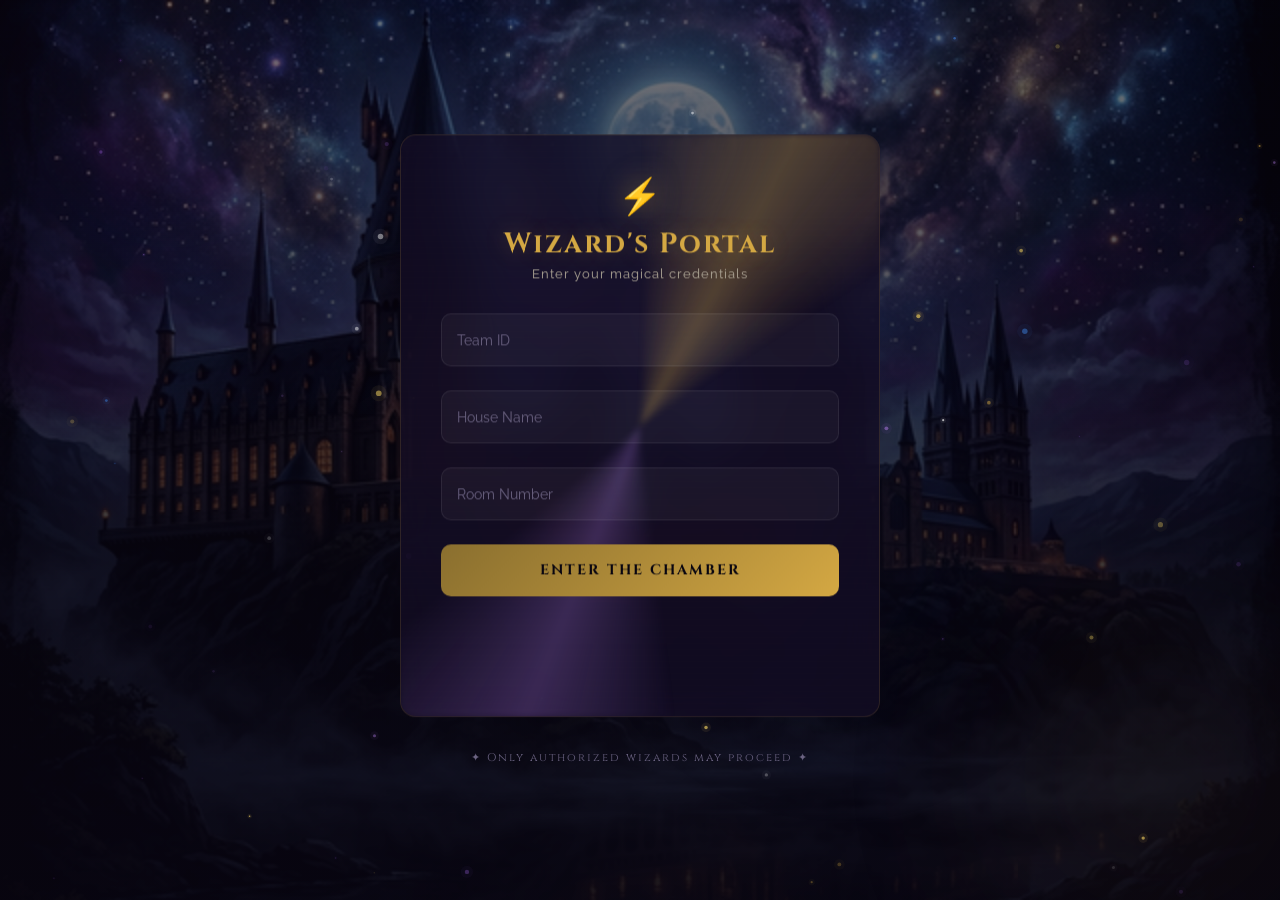
==== dashboard.html @ 4e345c1c "initial" ====
<!DOCTYPE html>
<html lang="en">
<head>
    <meta charset="UTF-8">
    <meta name="viewport" content="width=device-width, initial-scale=1.0, viewport-fit=cover">
    <meta name="description" content="The Wizard's Chamber — your magical dashboard awaits.">
    <title>⚡ Wizard's Chamber — Dashboard</title>
    <link rel="preconnect" href="https://fonts.googleapis.com">
    <link rel="preconnect" href="https://fonts.gstatic.com" crossorigin>
    <link href="https://fonts.googleapis.com/css2?family=Cinzel:wght@400;600;700;900&family=Raleway:wght@300;400;500;600&display=swap" rel="stylesheet">
    <link rel="stylesheet" href="styles.css">
</head>
<body class="dashboard-page">

    <!-- Page Transition (starts active) -->
    <div class="page-transition active" id="pageTransition">
        <div class="rune-spinner">
            <svg viewBox="0 0 100 100" class="rune-svg">
                <circle cx="50" cy="50" r="45" class="rune-circle rune-outer"/>
                <circle cx="50" cy="50" r="32" class="rune-circle rune-inner"/>
                <polygon points="50,10 90,75 10,75" class="rune-triangle"/>
                <circle cx="50" cy="50" r="6" class="rune-center"/>
            </svg>
            <p class="loading-text">Opening the Chamber…</p>
        </div>
    </div>

    <!-- Background -->
    <div class="page-bg">
        <div class="page-bg__img" role="img" aria-label="Magical wizard chamber"></div>
        <div class="page-bg__overlay"></div>
    </div>

    <!-- Particles -->
    <canvas id="particleCanvas"></canvas>

    <!-- Mist -->
    <div class="magical-bg">
        <div class="mist mist-1"></div>
        <div class="mist mist-2"></div>
        <div class="mist mist-3"></div>
    </div>

    <!-- Floating Candles -->
    <div class="candles-container" id="candlesContainer">
        <div class="candle candle-1"><div class="flame"></div><div class="candle-body"></div></div>
        <div class="candle candle-2"><div class="flame"></div><div class="candle-body"></div></div>
        <div class="candle candle-3"><div class="flame"></div><div class="candle-body"></div></div>
        <div class="candle candle-4"><div class="flame"></div><div class="candle-body"></div></div>
        <div class="candle candle-5"><div class="flame"></div><div class="candle-body"></div></div>
        <div class="candle candle-6"><div class="flame"></div><div class="candle-body"></div></div>
        <div class="candle candle-7"><div class="flame"></div><div class="candle-body"></div></div>
    </div>

    <!-- Dashboard Card -->
    <main class="dashboard-container">
        <div class="magic-card dashboard-card" id="dashboardCard">
            <div class="card-glow"></div>

            <div class="dashboard-header">
                <div class="emblem">⚡</div>
                <h1 class="dashboard-title">Welcome, Wizard.<br>
                    <span class="highlight">Your chamber has been unlocked.</span>
                </h1>
                <div class="title-underline"></div>
                <div class="house-badge" id="houseBadge"></div>
            </div>

            <!-- Info Cards -->
            <div class="info-grid">
                <div class="info-card" id="infoTeamId">
                    <div class="info-icon">🏷️</div>
                    <div class="info-label">Team ID</div>
                    <div class="info-value" id="displayTeamId">—</div>
                </div>
                <div class="info-card" id="infoHouseName">
                    <div class="info-icon">🏰</div>
                    <div class="info-label">House</div>
                    <div class="info-value" id="displayHouseName">—</div>
                </div>
                <div class="info-card" id="infoRoomNumber">
                    <div class="info-icon">🚪</div>
                    <div class="info-label">Room</div>
                    <div class="info-value" id="displayRoomNumber">—</div>
                </div>
            </div>

            <!-- Quote -->
            <div class="magical-quote">
                <p>"It does not do to dwell on dreams and forget to live."</p>
                <span class="quote-author">— Albus Dumbledore</span>
            </div>

            <!-- Sign Out -->
            <button class="magic-btn magic-btn--purple" id="signoutBtn">
                <span class="btn-text">Sign Out</span>
                <span class="btn-magic">
                    <span class="spark s1"></span>
                    <span class="spark s2"></span>
                    <span class="spark s3"></span>
                    <span class="spark s4"></span>
                </span>
            </button>
        </div>
    </main>

    <script src="https://cdnjs.cloudflare.com/ajax/libs/gsap/3.12.5/gsap.min.js"></script>
    <script src="script.js"></script>
</body>
</html>
---- styles.css ----
/* ============================================
   WIZARD'S PORTAL — Mobile-First Magical Theme
   ============================================ */

/* --- Custom Properties --- */
:root {
    /* Core palette */
    --bg-dark: #080510;
    --bg-card: rgba(20, 14, 36, 0.78);
    --bg-parchment: rgba(42, 32, 55, 0.7);

    /* Gold & warm */
    --gold: #d4a843;
    --gold-bright: #f0d060;
    --gold-dim: #8a6f2f;
    --amber: #c48820;

    /* Magic purples */
    --purple: #6e44a0;
    --purple-bright: #9b6dcc;
    --purple-dim: #3a2260;
    --purple-deep: #1a0e30;

    /* House colours */
    --gryffindor: #ae0001;
    --slytherin: #1a6b3c;
    --ravenclaw: #0e1a40;
    --hufflepuff: #ecb939;

    /* Text */
    --text-primary: #ece4d4;
    --text-secondary: #b0a898;
    --text-muted: #6a6280;

    /* Utility */
    --error-red: #d94040;
    --error-bg: rgba(217, 64, 64, 0.14);
    --glow-gold: 0 0 18px rgba(212, 168, 67, 0.45), 0 0 50px rgba(212, 168, 67, 0.12);
    --glow-purple: 0 0 18px rgba(110, 68, 160, 0.45), 0 0 50px rgba(110, 68, 160, 0.12);

    /* Typography */
    --font-display: 'Cinzel', serif;
    --font-body: 'Raleway', sans-serif;

    /* Spacing (mobile base) */
    --sp-xs: 0.25rem;
    --sp-sm: 0.5rem;
    --sp-md: 1rem;
    --sp-lg: 1.5rem;
    --sp-xl: 2rem;
    --sp-2xl: 2.5rem;

    --radius: 16px;
    --radius-sm: 10px;
}

/* --- Reset --- */
*, *::before, *::after { margin: 0; padding: 0; box-sizing: border-box; }
html { font-size: 16px; scroll-behavior: smooth; -webkit-text-size-adjust: 100%; }
body {
    font-family: var(--font-body);
    background: var(--bg-dark);
    color: var(--text-primary);
    min-height: 100dvh;
    overflow-x: hidden;
    -webkit-font-smoothing: antialiased;
}
img { max-width: 100%; height: auto; display: block; }

/* ============================================
   PAGE BACKGROUND (image + overlay)
   ============================================ */
.page-bg {
    position: fixed;
    inset: 0;
    z-index: 0;
}
.page-bg__img {
    position: absolute;
    inset: 0;
    background-size: cover;
    background-position: center 30%;
    background-repeat: no-repeat;
    will-change: transform;
}
.login-page .page-bg__img {
    background-image: url('images/hogwarts-bg.png');
}
.dashboard-page .page-bg__img {
    background-image: url('images/chamber-bg.png');
}
.page-bg__overlay {
    position: absolute;
    inset: 0;
    background: linear-gradient(
        180deg,
        rgba(8, 5, 16, 0.55) 0%,
        rgba(8, 5, 16, 0.75) 50%,
        rgba(8, 5, 16, 0.92) 100%
    );
}

/* ============================================
   PAGE TRANSITION / LOADING RUNE
   ============================================ */
.page-transition {
    position: fixed;
    inset: 0;
    z-index: 9999;
    background: var(--bg-dark);
    display: flex;
    align-items: center;
    justify-content: center;
    opacity: 0;
    pointer-events: none;
    transition: opacity 0.45s ease;
}
.page-transition.active {
    opacity: 1;
    pointer-events: all;
}
.rune-spinner {
    display: flex;
    flex-direction: column;
    align-items: center;
    gap: var(--sp-lg);
}
.rune-svg {
    width: 70px;
    height: 70px;
    animation: spin 3s linear infinite;
}
.rune-circle { fill: none; stroke: var(--gold); stroke-width: 1.5; }
.rune-outer { stroke-dasharray: 10 5; animation: spin 4s linear infinite reverse; }
.rune-inner { stroke-dasharray: 6 8; animation: spin 2.5s linear infinite; }
.rune-triangle { fill: none; stroke: var(--purple-bright); stroke-width: 1.5; opacity: 0.7; }
.rune-center { fill: var(--gold-bright); animation: pulse 1.5s ease-in-out infinite; }
.loading-text {
    font-family: var(--font-display);
    color: var(--gold);
    font-size: 0.75rem;
    letter-spacing: 3px;
    text-transform: uppercase;
    animation: flicker 2s ease-in-out infinite;
}
@keyframes spin { to { transform: rotate(360deg); } }
@keyframes pulse { 0%,100%{ opacity:.5 } 50%{ opacity:1 } }
@keyframes flicker { 0%,100%{ opacity:.55 } 50%{ opacity:1 } }

/* ============================================
   PARTICLE CANVAS
   ============================================ */
#particleCanvas {
    position: fixed;
    inset: 0;
    z-index: 1;
    pointer-events: none;
}

/* ============================================
   MIST LAYERS
   ============================================ */
.magical-bg {
    position: fixed;
    inset: 0;
    z-index: 1;
    pointer-events: none;
    overflow: hidden;
}
.mist {
    position: absolute;
    border-radius: 50%;
    filter: blur(90px);
    opacity: 0.10;
    will-change: transform;
}
.mist-1 {
    width: 50vw; height: 50vw;
    background: radial-gradient(circle, var(--purple) 0%, transparent 70%);
    top: -15vw; left: -10vw;
    animation: drift1 22s ease-in-out infinite;
}
.mist-2 {
    width: 45vw; height: 45vw;
    background: radial-gradient(circle, var(--gold-dim) 0%, transparent 70%);
    bottom: -10vw; right: -10vw;
    animation: drift2 28s ease-in-out infinite;
}
.mist-3 {
    width: 35vw; height: 35vw;
    background: radial-gradient(circle, #1a3a6e 0%, transparent 70%);
    top: 40%; left: 50%;
    animation: drift3 20s ease-in-out infinite;
}
@keyframes drift1 {
    0%,100%{ transform:translate(0,0) scale(1) }
    50%{ transform:translate(6vw,4vw) scale(1.12) }
}
@keyframes drift2 {
    0%,100%{ transform:translate(0,0) scale(1) }
    50%{ transform:translate(-5vw,-3vw) scale(1.1) }
}
@keyframes drift3 {
    0%,100%{ transform:translate(-50%,-50%) scale(1); opacity:.06 }
    50%{ transform:translate(-45%,-55%) scale(1.2); opacity:.12 }
}

/* ============================================
   SHARED CARD (Parchment style)
   ============================================ */
.magic-card {
    position: relative;
    width: 100%;
    background: var(--bg-card);
    backdrop-filter: blur(20px) saturate(130%);
    -webkit-backdrop-filter: blur(20px) saturate(130%);
    border: 1px solid rgba(212, 168, 67, 0.15);
    border-radius: var(--radius);
    padding: var(--sp-xl) var(--sp-lg);
    overflow: hidden;
}
/* Animated glow border */
.card-glow {
    position: absolute;
    inset: -2px;
    border-radius: inherit;
    background: conic-gradient(
        from 0deg,
        transparent 0%, var(--gold) 8%, transparent 16%,
        transparent 48%, var(--purple-bright) 56%, transparent 64%
    );
    opacity: 0.30;
    z-index: -1;
    animation: glowSpin 8s linear infinite;
    filter: blur(3px);
}
@keyframes glowSpin { to { transform: rotate(360deg); } }

/* Parchment inner texture (subtle noise via gradient) */
.magic-card::before {
    content: '';
    position: absolute;
    inset: 0;
    border-radius: inherit;
    background: repeating-linear-gradient(
        0deg,
        transparent 0px,
        rgba(212, 168, 67, 0.012) 1px,
        transparent 2px,
        transparent 6px
    );
    pointer-events: none;
}

/* ============================================
   EMBLEM
   ============================================ */
.emblem {
    font-size: 2.2rem;
    display: inline-block;
    animation: emblemFloat 3.5s ease-in-out infinite;
    filter: drop-shadow(0 0 14px rgba(212, 168, 67, 0.55));
}
@keyframes emblemFloat {
    0%,100%{ transform:translateY(0) } 50%{ transform:translateY(-7px) }
}

/* ============================================
   LOGIN PAGE
   ============================================ */
.login-container {
    position: relative;
    z-index: 5;
    display: flex;
    flex-direction: column;
    align-items: center;
    justify-content: center;
    min-height: 100dvh;
    padding: var(--sp-lg);
}

.card-header {
    text-align: center;
    margin-bottom: var(--sp-xl);
}
.card-title {
    font-family: var(--font-display);
    font-size: 1.35rem;
    font-weight: 700;
    color: var(--gold);
    margin-top: var(--sp-sm);
    letter-spacing: 2px;
    text-shadow: 0 0 22px rgba(212, 168, 67, 0.30);
}
.card-subtitle {
    font-size: 0.8rem;
    color: var(--text-secondary);
    margin-top: var(--sp-xs);
    letter-spacing: 1px;
}

/* --- Floating-label inputs --- */
.input-group {
    position: relative;
    margin-bottom: var(--sp-lg);
}
.input-group input {
    width: 100%;
    padding: 1.35rem var(--sp-md) 0.65rem;
    background: rgba(255,255,255,0.04);
    border: 1px solid rgba(255,255,255,0.08);
    border-radius: var(--radius-sm);
    color: var(--text-primary);
    font-family: var(--font-body);
    font-size: 1rem;             /* ≥16px avoids iOS zoom */
    outline: none;
    transition: border-color .3s, box-shadow .3s, background .3s;
    -webkit-appearance: none;    /* consistent iOS styling */
}
.input-group input:focus {
    border-color: var(--gold);
    box-shadow: 0 0 12px rgba(212,168,67,0.30);
    background: rgba(255,255,255,0.06);
}
.input-group label {
    position: absolute;
    left: var(--sp-md);
    top: 50%;
    transform: translateY(-50%);
    color: var(--text-muted);
    font-size: 0.9rem;
    pointer-events: none;
    transition: all .3s ease;
}
.input-group input:focus ~ label,
.input-group input:not(:placeholder-shown) ~ label,
.input-group input:valid ~ label {
    top: 0.6rem;
    transform: translateY(0);
    font-size: 0.6rem;
    color: var(--gold);
    letter-spacing: 1.5px;
    text-transform: uppercase;
}
/* Focus glow underline */
.input-glow {
    position: absolute;
    bottom: 0; left: 50%;
    width: 0; height: 2px;
    background: linear-gradient(90deg, transparent, var(--gold), transparent);
    transition: width .4s ease;
    transform: translateX(-50%);
}
.input-group input:focus ~ .input-glow { width: 100%; }

/* Sparkle dot */
.input-sparkle {
    position: absolute;
    top: 50%; right: 14px;
    width: 6px; height: 6px;
    background: var(--gold-bright);
    border-radius: 50%;
    opacity: 0;
    transform: translateY(-50%);
    transition: opacity .3s;
    box-shadow: 0 0 8px var(--gold);
}
.input-group input:focus ~ .input-sparkle {
    opacity: 1;
    animation: sparkDot 1.6s ease-in-out infinite;
}
@keyframes sparkDot {
    0%,100%{ opacity:.35; transform:translateY(-50%) scale(1) }
    50%{ opacity:1; transform:translateY(-50%) scale(1.4) }
}

/* ============================================
   BUTTONS
   ============================================ */
.magic-btn {
    display: block;
    width: 100%;
    padding: var(--sp-md) var(--sp-lg);
    margin-top: var(--sp-sm);
    border: none;
    border-radius: var(--radius-sm);
    font-family: var(--font-display);
    font-size: 0.9rem;
    font-weight: 700;
    letter-spacing: 2px;
    text-transform: uppercase;
    cursor: pointer;
    position: relative;
    overflow: hidden;
    transition: transform .25s, box-shadow .3s;
    -webkit-tap-highlight-color: transparent;
    min-height: 52px;            /* touch-friendly */
}
.magic-btn--gold {
    background: linear-gradient(135deg, var(--gold-dim), var(--gold) 50%, var(--gold-dim));
    background-size: 200% 200%;
    color: var(--bg-dark);
}
.magic-btn--purple {
    background: linear-gradient(135deg, var(--purple-dim), var(--purple) 50%, var(--purple-dim));
    background-size: 200% 200%;
    color: var(--text-primary);
}
.magic-btn:hover {
    transform: translateY(-2px);
}
.magic-btn--gold:hover  { box-shadow: var(--glow-gold);   background-position:100% 50%; }
.magic-btn--purple:hover { box-shadow: var(--glow-purple); background-position:100% 50%; }
.magic-btn:active { transform: translateY(0); }

/* Sparks inside button */
.btn-magic { position: absolute; inset: 0; pointer-events: none; }
.spark {
    position: absolute;
    width: 4px; height: 4px;
    background: #fff;
    border-radius: 50%;
    opacity: 0;
}
.magic-btn:hover .spark { animation: sparkPop .55s ease forwards; }
.s1 { top:20%; left:15%; animation-delay:0s!important }
.s2 { top:30%; right:20%; animation-delay:.1s!important }
.s3 { bottom:25%; left:25%; animation-delay:.15s!important }
.s4 { bottom:20%; right:15%; animation-delay:.2s!important }
@keyframes sparkPop {
    0%  { opacity:0; transform:scale(0) }
    50% { opacity:1; transform:scale(1.6) }
    100%{ opacity:0; transform:scale(0) translateY(-18px) }
}

/* ============================================
   ERROR MESSAGE
   ============================================ */
.error-msg {
    display: flex;
    align-items: center;
    gap: var(--sp-sm);
    margin-top: var(--sp-lg);
    padding: var(--sp-md);
    background: var(--error-bg);
    border: 1px solid rgba(217,64,64,0.25);
    border-radius: var(--radius-sm);
    opacity: 0;
    transform: translateY(8px) scale(.96);
    transition: all .4s ease;
    pointer-events: none;
}
.error-msg.visible {
    opacity: 1;
    transform: translateY(0) scale(1);
    pointer-events: all;
    animation: errShake .45s ease;
}
.error-icon { font-size: 1.15rem; flex-shrink: 0; }
.error-text { font-size: 0.82rem; color: var(--error-red); }
@keyframes errShake {
    0%,100%{ transform:translateX(0) }
    20%{ transform:translateX(-7px) }
    40%{ transform:translateX(5px) }
    60%{ transform:translateX(-3px) }
    80%{ transform:translateX(2px) }
}

/* ============================================
   FOOTER TEXT
   ============================================ */
.footer-text {
    margin-top: var(--sp-xl);
    font-size: 0.7rem;
    color: var(--text-muted);
    letter-spacing: 2px;
    text-align: center;
    font-family: var(--font-display);
}

/* ============================================
   DASHBOARD
   ============================================ */
.dashboard-container {
    position: relative;
    z-index: 5;
    display: flex;
    flex-direction: column;
    align-items: center;
    justify-content: center;
    min-height: 100dvh;
    padding: var(--sp-lg);
}
.dashboard-header { text-align: center; margin-bottom: var(--sp-xl); }
.dashboard-title {
    font-family: var(--font-display);
    font-size: 1.15rem;
    font-weight: 600;
    color: var(--text-primary);
    line-height: 1.55;
    margin-top: var(--sp-md);
}
.dashboard-title .highlight {
    display: block;
    color: var(--gold);
    font-weight: 900;
    font-size: 1.5rem;
    text-shadow: 0 0 28px rgba(212,168,67,0.30);
}
.title-underline {
    width: 60px; height: 2px;
    background: linear-gradient(90deg, transparent, var(--gold), transparent);
    margin: var(--sp-md) auto 0;
}

/* Info grid — stacked on mobile */
.info-grid {
    display: grid;
    grid-template-columns: 1fr;
    gap: var(--sp-md);
    margin-bottom: var(--sp-xl);
    width: 100%;
}
.info-card {
    background: rgba(255,255,255,0.03);
    border: 1px solid rgba(255,255,255,0.06);
    border-radius: var(--radius-sm);
    padding: var(--sp-lg) var(--sp-md);
    text-align: center;
    transition: border-color .3s, transform .3s, box-shadow .3s;
}
.info-card:hover {
    border-color: rgba(212,168,67,0.22);
    transform: translateY(-3px);
    box-shadow: 0 6px 20px rgba(0,0,0,0.35);
}
.info-icon { font-size: 1.4rem; margin-bottom: var(--sp-xs); }
.info-label {
    font-size: 0.6rem;
    color: var(--text-muted);
    text-transform: uppercase;
    letter-spacing: 2px;
    font-family: var(--font-display);
    margin-bottom: var(--sp-xs);
}
.info-value {
    font-family: var(--font-display);
    font-size: 1.05rem;
    font-weight: 700;
    color: var(--gold);
    letter-spacing: 1px;
}

/* Magical quote */
.magical-quote {
    text-align: center;
    padding: var(--sp-md) var(--sp-lg);
    margin-bottom: var(--sp-lg);
    border-left: 2px solid var(--gold-dim);
    border-right: 2px solid var(--gold-dim);
}
.magical-quote p {
    font-style: italic;
    color: var(--text-secondary);
    font-size: 0.85rem;
    line-height: 1.6;
}
.quote-author {
    display: block;
    margin-top: var(--sp-sm);
    font-size: 0.7rem;
    color: var(--text-muted);
    font-family: var(--font-display);
    letter-spacing: 1px;
}

/* ============================================
   FLOATING CANDLES
   ============================================ */
.candles-container {
    position: fixed;
    inset: 0;
    z-index: 2;
    pointer-events: none;
    overflow: hidden;
}
.candle {
    position: absolute;
    display: flex;
    flex-direction: column;
    align-items: center;
    opacity: 0;     /* animated in via JS */
}
.candle-body {
    width: 7px; height: 44px;
    background: linear-gradient(180deg, #f0e0b0, #c4a055);
    border-radius: 2px 2px 4px 4px;
    box-shadow: 0 0 8px rgba(240,224,176,0.12);
}
.flame {
    width: 9px; height: 16px;
    background: radial-gradient(ellipse at bottom, #ffe080, #ff9020 55%, transparent);
    border-radius: 50% 50% 50% 50% / 60% 60% 40% 40%;
    animation: flicker .8s ease-in-out infinite alternate;
    filter: blur(0.4px);
    box-shadow: 0 0 12px rgba(255,200,60,0.5), 0 0 32px rgba(255,144,32,0.18);
}
@keyframes flicker {
    0%  { transform:scaleY(1) scaleX(1) translateX(0) }
    25% { transform:scaleY(1.1) scaleX(.9) translateX(-1px) }
    50% { transform:scaleY(.95) scaleX(1.05) translateX(1px) }
    75% { transform:scaleY(1.05) scaleX(.95) translateX(-.5px) }
    100%{ transform:scaleY(1) scaleX(1) translateX(.5px) }
}

/* Candle positions  — fewer / subtler on mobile */
.candle-1 { top:6%; left:8%;  animation:candleFloat 6s ease-in-out infinite }
.candle-2 { top:12%; right:10%; animation:candleFloat 7s ease-in-out infinite 1s }
.candle-3 { top:4%; left:42%; animation:candleFloat 5.5s ease-in-out infinite .5s }
.candle-4 { top:18%; left:72%; animation:candleFloat 8s ease-in-out infinite 2s }
.candle-5 { top:10%; left:28%; animation:candleFloat 6.5s ease-in-out infinite 1.5s; display:none }
.candle-6 { top:16%; right:28%; animation:candleFloat 7.5s ease-in-out infinite .8s; display:none }
.candle-7 { top:5%; right:42%; animation:candleFloat 9s ease-in-out infinite 3s; display:none }
@keyframes candleFloat {
    0%,100%{ transform:translateY(0) } 50%{ transform:translateY(-12px) }
}

/* ============================================
   HOUSE BADGE (optional colour accent)
   ============================================ */
.house-badge {
    display: inline-block;
    padding: var(--sp-xs) var(--sp-sm);
    border-radius: 4px;
    font-size: 0.65rem;
    font-family: var(--font-display);
    letter-spacing: 1.5px;
    text-transform: uppercase;
    margin-bottom: var(--sp-sm);
}
.house-gryffindor { background: rgba(174,0,1,0.25); color: #e86060; border: 1px solid rgba(174,0,1,0.3) }
.house-slytherin  { background: rgba(26,107,60,0.25); color: #60c888; border: 1px solid rgba(26,107,60,0.3) }
.house-ravenclaw  { background: rgba(14,26,64,0.4); color: #6090e0; border: 1px solid rgba(14,26,64,0.4) }
.house-hufflepuff  { background: rgba(236,185,57,0.2); color: #ecb939; border: 1px solid rgba(236,185,57,0.25) }

/* ============================================
   TABLET  (≥ 560px)
   ============================================ */
@media (min-width: 560px) {
    .magic-card { max-width: 440px; padding: var(--sp-2xl) var(--sp-xl); }
    .card-title { font-size: 1.6rem; }
    .info-grid { grid-template-columns: repeat(3, 1fr); }
    .dashboard-title .highlight { font-size: 1.8rem; }
    .candle-5, .candle-6 { display: flex; }
}

/* ============================================
   DESKTOP  (≥ 900px)
   ============================================ */
@media (min-width: 900px) {
    .magic-card { max-width: 480px; padding: var(--sp-2xl); }
    .card-title { font-size: 1.75rem; }
    .dashboard-card { max-width: 580px; }
    .candle-7 { display: flex; }

    .mist-1 { width: 600px; height: 600px; }
    .mist-2 { width: 500px; height: 500px; }
    .mist-3 { width: 400px; height: 400px; }
}
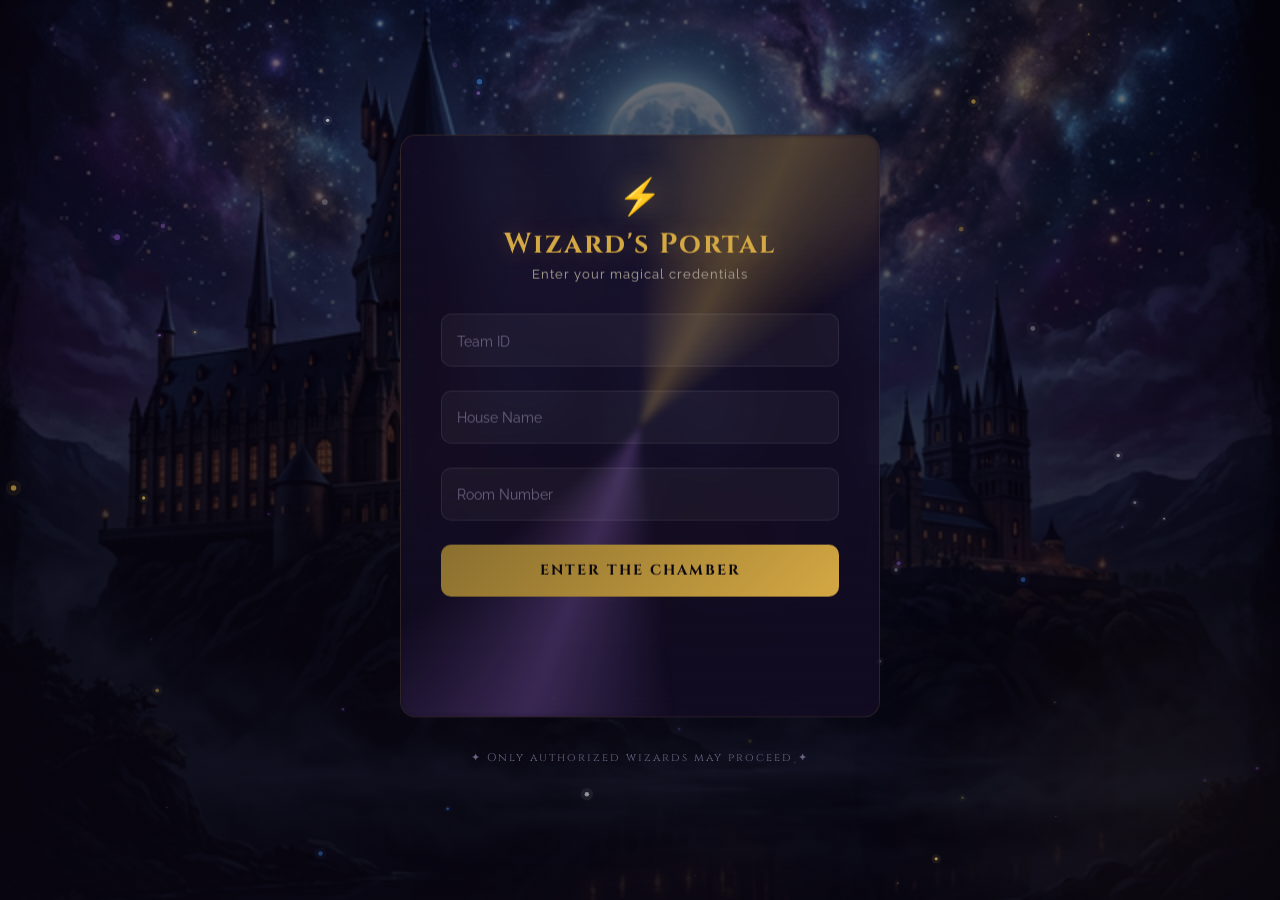
==== commit c12562eb: "change message" ====
--- a/dashboard.html
+++ b/dashboard.html
@@ -87,8 +87,8 @@
 
             <!-- Quote -->
             <div class="magical-quote">
-                <p>"It does not do to dwell on dreams and forget to live."</p>
-                <span class="quote-author">— Albus Dumbledore</span>
+                <p>"Alohomora" ~ the spell worked!. The path ahead is now revealed. Please confirm your room to Hashtag Member to continue your quest !"</p>
+                <!-- <span class="quote-author">— Akshat Jain </span> -->
             </div>
 
             <!-- Sign Out -->
@@ -105,6 +105,6 @@
     </main>
 
     <script src="https://cdnjs.cloudflare.com/ajax/libs/gsap/3.12.5/gsap.min.js"></script>
-    <script src="script.js"></script>
+    <script type="module" src="script.js"></script>
 </body>
 </html>
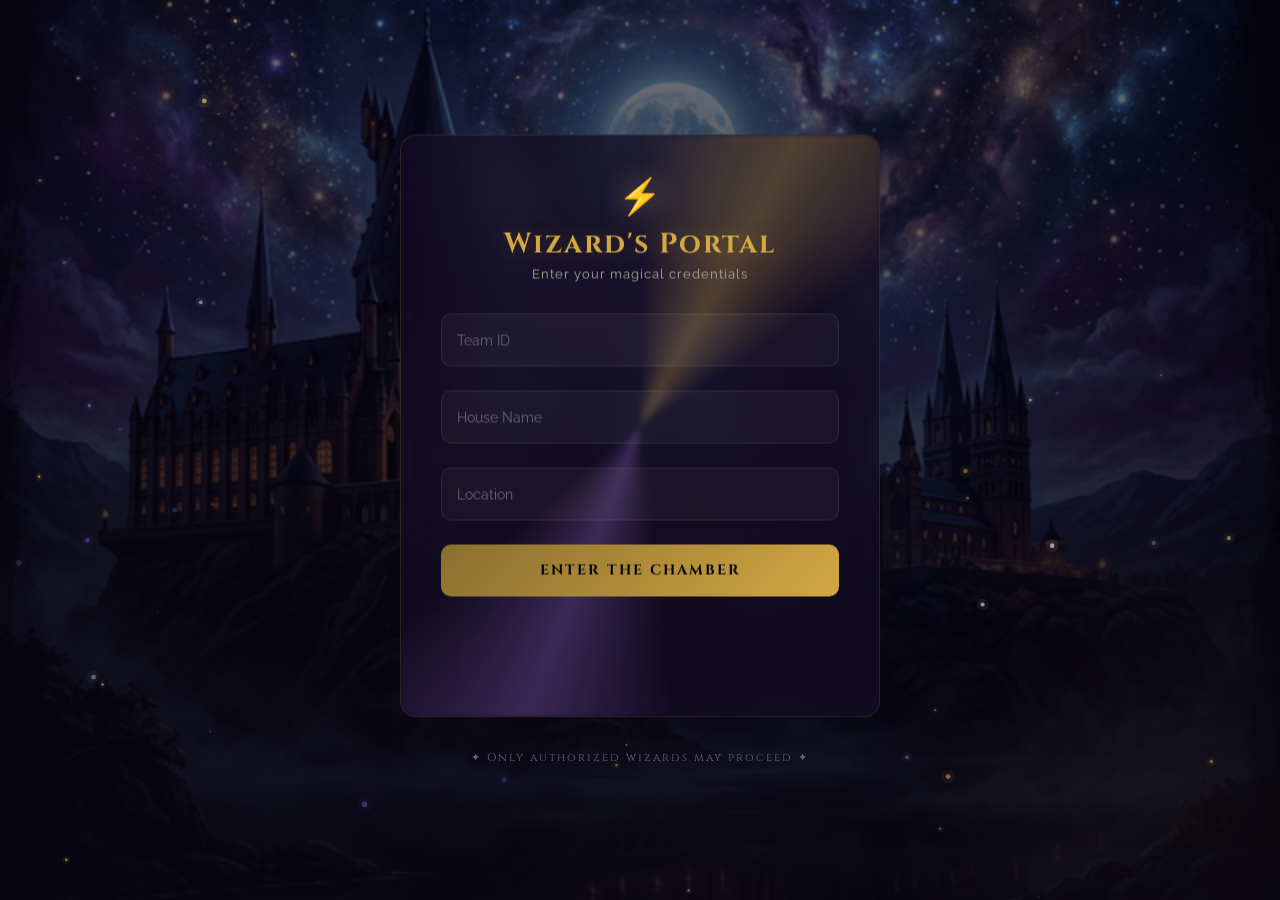
==== commit c0f13b05: "handled variations" ====
--- a/dashboard.html
+++ b/dashboard.html
@@ -78,16 +78,16 @@
                     <div class="info-label">House</div>
                     <div class="info-value" id="displayHouseName">—</div>
                 </div>
-                <div class="info-card" id="infoRoomNumber">
+                <div class="info-card" id="infoLocation">
                     <div class="info-icon">🚪</div>
-                    <div class="info-label">Room</div>
-                    <div class="info-value" id="displayRoomNumber">—</div>
+                    <div class="info-label">Location</div>
+                    <div class="info-value" id="displayLocation">—</div>
                 </div>
             </div>
 
             <!-- Quote -->
             <div class="magical-quote">
-                <p>"Alohomora" ~ the spell worked!. The path ahead is now revealed. Please confirm your room to Hashtag Member to continue your quest !"</p>
+                <p>"Alohomora" ~ the spell worked!. The path ahead is now revealed. Please confirm your location to Hashtag Member to continue your quest !"</p>
                 <!-- <span class="quote-author">— Akshat Jain </span> -->
             </div>
 
@@ -105,6 +105,6 @@
     </main>
 
     <script src="https://cdnjs.cloudflare.com/ajax/libs/gsap/3.12.5/gsap.min.js"></script>
-    <script type="module" src="script.js"></script>
+    <script src="script.js"></script>
 </body>
 </html>
